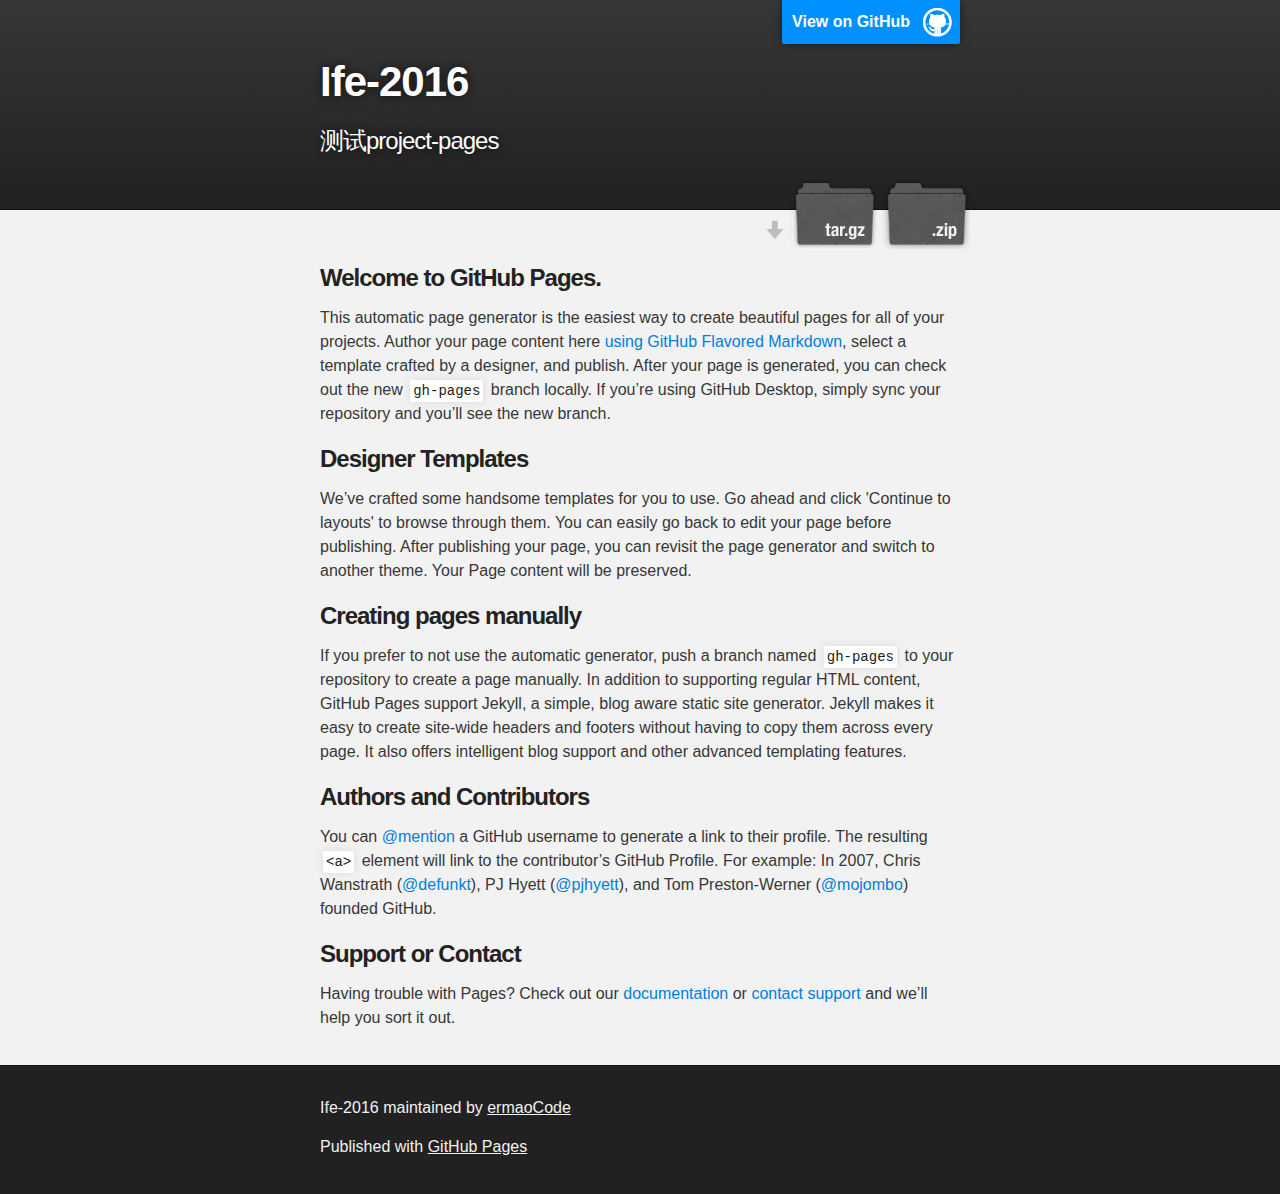
==== index.html @ 27f9e8b3 "Create gh-pages branch via GitHub" ====
<!DOCTYPE html>
<html>

  <head>
    <meta charset='utf-8'>
    <meta http-equiv="X-UA-Compatible" content="chrome=1">
    <meta name="description" content="Ife-2016 : 测试project-pages">

    <link rel="stylesheet" type="text/css" media="screen" href="stylesheets/stylesheet.css">

    <title>Ife-2016</title>
  </head>

  <body>

    <!-- HEADER -->
    <div id="header_wrap" class="outer">
        <header class="inner">
          <a id="forkme_banner" href="https://github.com/ermaoCode/ife-2016">View on GitHub</a>

          <h1 id="project_title">Ife-2016</h1>
          <h2 id="project_tagline">测试project-pages</h2>

            <section id="downloads">
              <a class="zip_download_link" href="https://github.com/ermaoCode/ife-2016/zipball/master">Download this project as a .zip file</a>
              <a class="tar_download_link" href="https://github.com/ermaoCode/ife-2016/tarball/master">Download this project as a tar.gz file</a>
            </section>
        </header>
    </div>

    <!-- MAIN CONTENT -->
    <div id="main_content_wrap" class="outer">
      <section id="main_content" class="inner">
        <h3>
<a id="welcome-to-github-pages" class="anchor" href="#welcome-to-github-pages" aria-hidden="true"><span aria-hidden="true" class="octicon octicon-link"></span></a>Welcome to GitHub Pages.</h3>

<p>This automatic page generator is the easiest way to create beautiful pages for all of your projects. Author your page content here <a href="https://guides.github.com/features/mastering-markdown/">using GitHub Flavored Markdown</a>, select a template crafted by a designer, and publish. After your page is generated, you can check out the new <code>gh-pages</code> branch locally. If you’re using GitHub Desktop, simply sync your repository and you’ll see the new branch.</p>

<h3>
<a id="designer-templates" class="anchor" href="#designer-templates" aria-hidden="true"><span aria-hidden="true" class="octicon octicon-link"></span></a>Designer Templates</h3>

<p>We’ve crafted some handsome templates for you to use. Go ahead and click 'Continue to layouts' to browse through them. You can easily go back to edit your page before publishing. After publishing your page, you can revisit the page generator and switch to another theme. Your Page content will be preserved.</p>

<h3>
<a id="creating-pages-manually" class="anchor" href="#creating-pages-manually" aria-hidden="true"><span aria-hidden="true" class="octicon octicon-link"></span></a>Creating pages manually</h3>

<p>If you prefer to not use the automatic generator, push a branch named <code>gh-pages</code> to your repository to create a page manually. In addition to supporting regular HTML content, GitHub Pages support Jekyll, a simple, blog aware static site generator. Jekyll makes it easy to create site-wide headers and footers without having to copy them across every page. It also offers intelligent blog support and other advanced templating features.</p>

<h3>
<a id="authors-and-contributors" class="anchor" href="#authors-and-contributors" aria-hidden="true"><span aria-hidden="true" class="octicon octicon-link"></span></a>Authors and Contributors</h3>

<p>You can <a href="https://help.github.com/articles/basic-writing-and-formatting-syntax/#mentioning-users-and-teams" class="user-mention">@mention</a> a GitHub username to generate a link to their profile. The resulting <code>&lt;a&gt;</code> element will link to the contributor’s GitHub Profile. For example: In 2007, Chris Wanstrath (<a href="https://github.com/defunkt" class="user-mention">@defunkt</a>), PJ Hyett (<a href="https://github.com/pjhyett" class="user-mention">@pjhyett</a>), and Tom Preston-Werner (<a href="https://github.com/mojombo" class="user-mention">@mojombo</a>) founded GitHub.</p>

<h3>
<a id="support-or-contact" class="anchor" href="#support-or-contact" aria-hidden="true"><span aria-hidden="true" class="octicon octicon-link"></span></a>Support or Contact</h3>

<p>Having trouble with Pages? Check out our <a href="https://help.github.com/pages">documentation</a> or <a href="https://github.com/contact">contact support</a> and we’ll help you sort it out.</p>
      </section>
    </div>

    <!-- FOOTER  -->
    <div id="footer_wrap" class="outer">
      <footer class="inner">
        <p class="copyright">Ife-2016 maintained by <a href="https://github.com/ermaoCode">ermaoCode</a></p>
        <p>Published with <a href="https://pages.github.com">GitHub Pages</a></p>
      </footer>
    </div>

    

  </body>
</html>
---- stylesheets/stylesheet.css ----
/*******************************************************************************
Slate Theme for GitHub Pages
by Jason Costello, @jsncostello
*******************************************************************************/

@import url(github-light.css);

/*******************************************************************************
MeyerWeb Reset
*******************************************************************************/

html, body, div, span, applet, object, iframe,
h1, h2, h3, h4, h5, h6, p, blockquote, pre,
a, abbr, acronym, address, big, cite, code,
del, dfn, em, img, ins, kbd, q, s, samp,
small, strike, strong, sub, sup, tt, var,
b, u, i, center,
dl, dt, dd, ol, ul, li,
fieldset, form, label, legend,
table, caption, tbody, tfoot, thead, tr, th, td,
article, aside, canvas, details, embed,
figure, figcaption, footer, header, hgroup,
menu, nav, output, ruby, section, summary,
time, mark, audio, video {
  margin: 0;
  padding: 0;
  border: 0;
  font: inherit;
  vertical-align: baseline;
}

/* HTML5 display-role reset for older browsers */
article, aside, details, figcaption, figure,
footer, header, hgroup, menu, nav, section {
  display: block;
}

ol, ul {
  list-style: none;
}

table {
  border-collapse: collapse;
  border-spacing: 0;
}

/*******************************************************************************
Theme Styles
*******************************************************************************/

body {
  box-sizing: border-box;
  color:#373737;
  background: #212121;
  font-size: 16px;
  font-family: 'Myriad Pro', Calibri, Helvetica, Arial, sans-serif;
  line-height: 1.5;
  -webkit-font-smoothing: antialiased;
}

h1, h2, h3, h4, h5, h6 {
  margin: 10px 0;
  font-weight: 700;
  color:#222222;
  font-family: 'Lucida Grande', 'Calibri', Helvetica, Arial, sans-serif;
  letter-spacing: -1px;
}

h1 {
  font-size: 36px;
  font-weight: 700;
}

h2 {
  padding-bottom: 10px;
  font-size: 32px;
  background: url('../images/bg_hr.png') repeat-x bottom;
}

h3 {
  font-size: 24px;
}

h4 {
  font-size: 21px;
}

h5 {
  font-size: 18px;
}

h6 {
  font-size: 16px;
}

p {
  margin: 10px 0 15px 0;
}

footer p {
  color: #f2f2f2;
}

a {
  text-decoration: none;
  color: #007edf;
  text-shadow: none;

  transition: color 0.5s ease;
  transition: text-shadow 0.5s ease;
  -webkit-transition: color 0.5s ease;
  -webkit-transition: text-shadow 0.5s ease;
  -moz-transition: color 0.5s ease;
  -moz-transition: text-shadow 0.5s ease;
  -o-transition: color 0.5s ease;
  -o-transition: text-shadow 0.5s ease;
  -ms-transition: color 0.5s ease;
  -ms-transition: text-shadow 0.5s ease;
}

a:hover, a:focus {text-decoration: underline;}

footer a {
  color: #F2F2F2;
  text-decoration: underline;
}

em {
  font-style: italic;
}

strong {
  font-weight: bold;
}

img {
  position: relative;
  margin: 0 auto;
  max-width: 739px;
  padding: 5px;
  margin: 10px 0 10px 0;
  border: 1px solid #ebebeb;

  box-shadow: 0 0 5px #ebebeb;
  -webkit-box-shadow: 0 0 5px #ebebeb;
  -moz-box-shadow: 0 0 5px #ebebeb;
  -o-box-shadow: 0 0 5px #ebebeb;
  -ms-box-shadow: 0 0 5px #ebebeb;
}

p img {
  display: inline;
  margin: 0;
  padding: 0;
  vertical-align: middle;
  text-align: center;
  border: none;
}

pre, code {
  width: 100%;
  color: #222;
  background-color: #fff;

  font-family: Monaco, "Bitstream Vera Sans Mono", "Lucida Console", Terminal, monospace;
  font-size: 14px;

  border-radius: 2px;
  -moz-border-radius: 2px;
  -webkit-border-radius: 2px;
}

pre {
  width: 100%;
  padding: 10px;
  box-shadow: 0 0 10px rgba(0,0,0,.1);
  overflow: auto;
}

code {
  padding: 3px;
  margin: 0 3px;
  box-shadow: 0 0 10px rgba(0,0,0,.1);
}

pre code {
  display: block;
  box-shadow: none;
}

blockquote {
  color: #666;
  margin-bottom: 20px;
  padding: 0 0 0 20px;
  border-left: 3px solid #bbb;
}


ul, ol, dl {
  margin-bottom: 15px
}

ul {
  list-style-position: inside;
  list-style: disc;
  padding-left: 20px;
}

ol {
  list-style-position: inside;
  list-style: decimal;
  padding-left: 20px;
}

dl dt {
  font-weight: bold;
}

dl dd {
  padding-left: 20px;
  font-style: italic;
}

dl p {
  padding-left: 20px;
  font-style: italic;
}

hr {
  height: 1px;
  margin-bottom: 5px;
  border: none;
  background: url('../images/bg_hr.png') repeat-x center;
}

table {
  border: 1px solid #373737;
  margin-bottom: 20px;
  text-align: left;
 }

th {
  font-family: 'Lucida Grande', 'Helvetica Neue', Helvetica, Arial, sans-serif;
  padding: 10px;
  background: #373737;
  color: #fff;
 }

td {
  padding: 10px;
  border: 1px solid #373737;
 }

form {
  background: #f2f2f2;
  padding: 20px;
}

/*******************************************************************************
Full-Width Styles
*******************************************************************************/

.outer {
  width: 100%;
}

.inner {
  position: relative;
  max-width: 640px;
  padding: 20px 10px;
  margin: 0 auto;
}

#forkme_banner {
  display: block;
  position: absolute;
  top:0;
  right: 10px;
  z-index: 10;
  padding: 10px 50px 10px 10px;
  color: #fff;
  background: url('../images/blacktocat.png') #0090ff no-repeat 95% 50%;
  font-weight: 700;
  box-shadow: 0 0 10px rgba(0,0,0,.5);
  border-bottom-left-radius: 2px;
  border-bottom-right-radius: 2px;
}

#header_wrap {
  background: #212121;
  background: -moz-linear-gradient(top, #373737, #212121);
  background: -webkit-linear-gradient(top, #373737, #212121);
  background: -ms-linear-gradient(top, #373737, #212121);
  background: -o-linear-gradient(top, #373737, #212121);
  background: linear-gradient(top, #373737, #212121);
}

#header_wrap .inner {
  padding: 50px 10px 30px 10px;
}

#project_title {
  margin: 0;
  color: #fff;
  font-size: 42px;
  font-weight: 700;
  text-shadow: #111 0px 0px 10px;
}

#project_tagline {
  color: #fff;
  font-size: 24px;
  font-weight: 300;
  background: none;
  text-shadow: #111 0px 0px 10px;
}

#downloads {
  position: absolute;
  width: 210px;
  z-index: 10;
  bottom: -40px;
  right: 0;
  height: 70px;
  background: url('../images/icon_download.png') no-repeat 0% 90%;
}

.zip_download_link {
  display: block;
  float: right;
  width: 90px;
  height:70px;
  text-indent: -5000px;
  overflow: hidden;
  background: url(../images/sprite_download.png) no-repeat bottom left;
}

.tar_download_link {
  display: block;
  float: right;
  width: 90px;
  height:70px;
  text-indent: -5000px;
  overflow: hidden;
  background: url(../images/sprite_download.png) no-repeat bottom right;
  margin-left: 10px;
}

.zip_download_link:hover {
  background: url(../images/sprite_download.png) no-repeat top left;
}

.tar_download_link:hover {
  background: url(../images/sprite_download.png) no-repeat top right;
}

#main_content_wrap {
  background: #f2f2f2;
  border-top: 1px solid #111;
  border-bottom: 1px solid #111;
}

#main_content {
  padding-top: 40px;
}

#footer_wrap {
  background: #212121;
}



/*******************************************************************************
Small Device Styles
*******************************************************************************/

@media screen and (max-width: 480px) {
  body {
    font-size:14px;
  }

  #downloads {
    display: none;
  }

  .inner {
    min-width: 320px;
    max-width: 480px;
  }

  #project_title {
  font-size: 32px;
  }

  h1 {
    font-size: 28px;
  }

  h2 {
    font-size: 24px;
  }

  h3 {
    font-size: 21px;
  }

  h4 {
    font-size: 18px;
  }

  h5 {
    font-size: 14px;
  }

  h6 {
    font-size: 12px;
  }

  code, pre {
    min-width: 320px;
    max-width: 480px;
    font-size: 11px;
  }

}
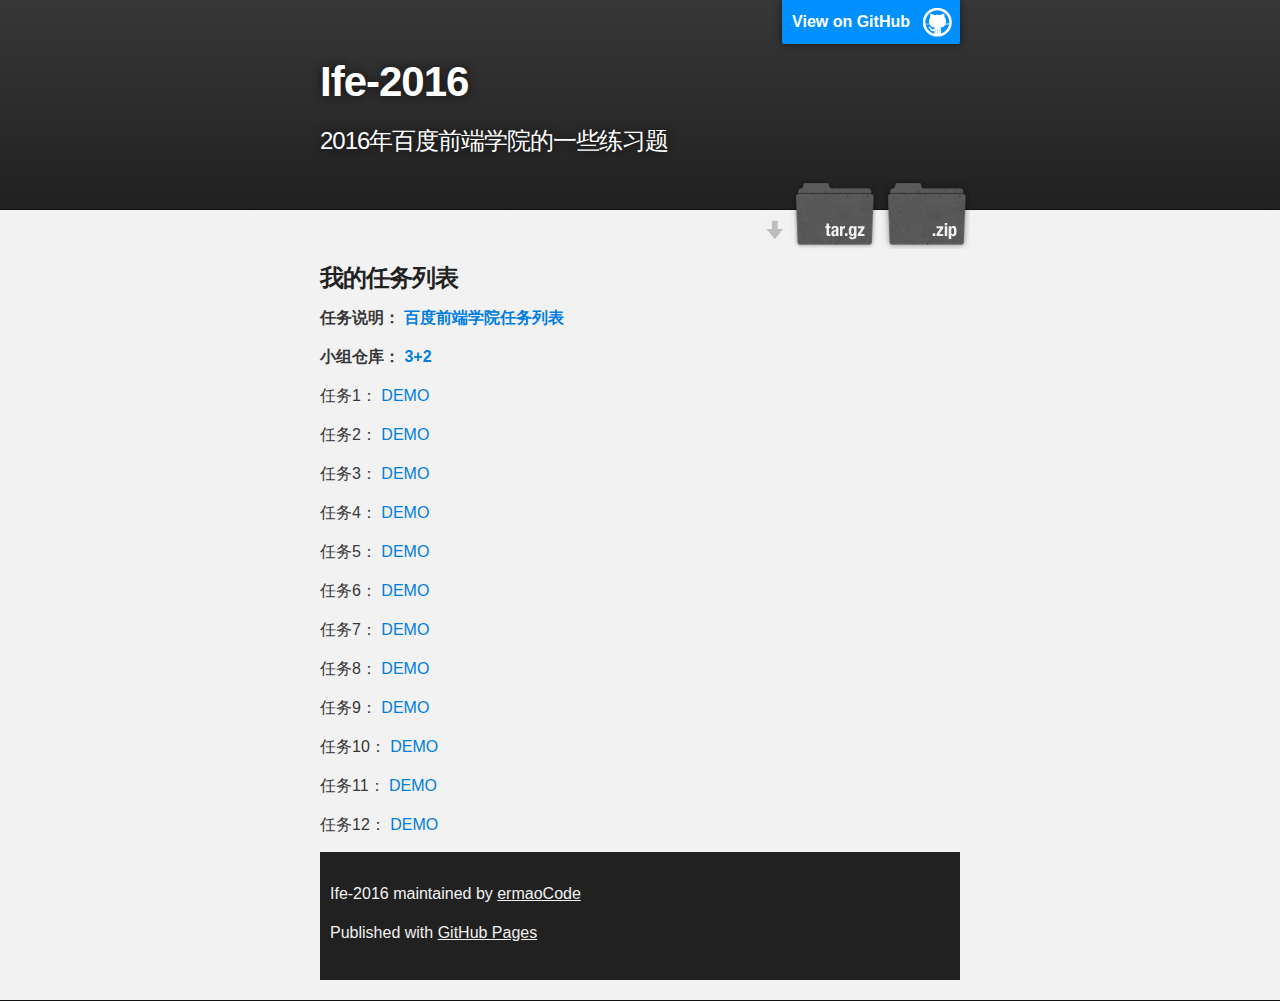
==== commit e96d33ed: "修改项目主页" ====
--- a/index.html
+++ b/index.html
@@ -19,7 +19,7 @@
           <a id="forkme_banner" href="https://github.com/ermaoCode/ife-2016">View on GitHub</a>
 
           <h1 id="project_title">Ife-2016</h1>
-          <h2 id="project_tagline">测试project-pages</h2>
+          <h2 id="project_tagline">2016年百度前端学院的一些练习题</h2>
 
             <section id="downloads">
               <a class="zip_download_link" href="https://github.com/ermaoCode/ife-2016/zipball/master">Download this project as a .zip file</a>
@@ -32,31 +32,24 @@
     <div id="main_content_wrap" class="outer">
       <section id="main_content" class="inner">
         <h3>
-<a id="welcome-to-github-pages" class="anchor" href="#welcome-to-github-pages" aria-hidden="true"><span aria-hidden="true" class="octicon octicon-link"></span></a>Welcome to GitHub Pages.</h3>
+<a id="welcome-to-github-pages" class="anchor" href="#welcome-to-github-pages" aria-hidden="true"><span aria-hidden="true" class="octicon octicon-link"></span></a>我的任务列表</h3>
+  <p><strong>任务说明： <a href="http://ife.baidu.com/task/all">百度前端学院任务列表</a></strong></p>
+  <p><strong>小组仓库： <a href="https://github.com/ifehust/ife_2016_spring_3-2">3+2</a></strong></p>
+  <p>任务1： <a href="http://maojianling.xyz/ife-2016/task01/">DEMO</a></p>
+  <p>任务2： <a href="http://maojianling.xyz/ife-2016/task02/">DEMO</a></p>
+  <p>任务3： <a href="http://maojianling.xyz/ife-2016/task03/">DEMO</a></p>
+  <p>任务4： <a href="http://maojianling.xyz/ife-2016/task04/">DEMO</a></p>
+  <p>任务5： <a href="http://maojianling.xyz/ife-2016/task05/">DEMO</a></p>
+  <p>任务6： <a href="http://maojianling.xyz/ife-2016/task06/">DEMO</a></p>
+  <p>任务7： <a href="http://maojianling.xyz/ife-2016/task07/">DEMO</a></p>
+  <p>任务8： <a href="http://maojianling.xyz/ife-2016/task08/">DEMO</a></p>
+  <p>任务9： <a href="http://maojianling.xyz/ife-2016/task09/">DEMO</a></p>
+  <p>任务10： <a href="http://maojianling.xyz/ife-2016/task10/">DEMO</a></p>
+  <p>任务11： <a href="http://maojianling.xyz/ife-2016/task11/">DEMO</a></p>
+  <p>任务12： <a href="http://maojianling.xyz/ife-2016/task12/">DEMO</a></p>
 
-<p>This automatic page generator is the easiest way to create beautiful pages for all of your projects. Author your page content here <a href="https://guides.github.com/features/mastering-markdown/">using GitHub Flavored Markdown</a>, select a template crafted by a designer, and publish. After your page is generated, you can check out the new <code>gh-pages</code> branch locally. If you’re using GitHub Desktop, simply sync your repository and you’ll see the new branch.</p>
 
-<h3>
-<a id="designer-templates" class="anchor" href="#designer-templates" aria-hidden="true"><span aria-hidden="true" class="octicon octicon-link"></span></a>Designer Templates</h3>
-
-<p>We’ve crafted some handsome templates for you to use. Go ahead and click 'Continue to layouts' to browse through them. You can easily go back to edit your page before publishing. After publishing your page, you can revisit the page generator and switch to another theme. Your Page content will be preserved.</p>
-
-<h3>
-<a id="creating-pages-manually" class="anchor" href="#creating-pages-manually" aria-hidden="true"><span aria-hidden="true" class="octicon octicon-link"></span></a>Creating pages manually</h3>
-
-<p>If you prefer to not use the automatic generator, push a branch named <code>gh-pages</code> to your repository to create a page manually. In addition to supporting regular HTML content, GitHub Pages support Jekyll, a simple, blog aware static site generator. Jekyll makes it easy to create site-wide headers and footers without having to copy them across every page. It also offers intelligent blog support and other advanced templating features.</p>
-
-<h3>
-<a id="authors-and-contributors" class="anchor" href="#authors-and-contributors" aria-hidden="true"><span aria-hidden="true" class="octicon octicon-link"></span></a>Authors and Contributors</h3>
-
-<p>You can <a href="https://help.github.com/articles/basic-writing-and-formatting-syntax/#mentioning-users-and-teams" class="user-mention">@mention</a> a GitHub username to generate a link to their profile. The resulting <code>&lt;a&gt;</code> element will link to the contributor’s GitHub Profile. For example: In 2007, Chris Wanstrath (<a href="https://github.com/defunkt" class="user-mention">@defunkt</a>), PJ Hyett (<a href="https://github.com/pjhyett" class="user-mention">@pjhyett</a>), and Tom Preston-Werner (<a href="https://github.com/mojombo" class="user-mention">@mojombo</a>) founded GitHub.</p>
-
-<h3>
-<a id="support-or-contact" class="anchor" href="#support-or-contact" aria-hidden="true"><span aria-hidden="true" class="octicon octicon-link"></span></a>Support or Contact</h3>
-
-<p>Having trouble with Pages? Check out our <a href="https://help.github.com/pages">documentation</a> or <a href="https://github.com/contact">contact support</a> and we’ll help you sort it out.</p>
-      </section>
-    </div>
+      
 
     <!-- FOOTER  -->
     <div id="footer_wrap" class="outer">
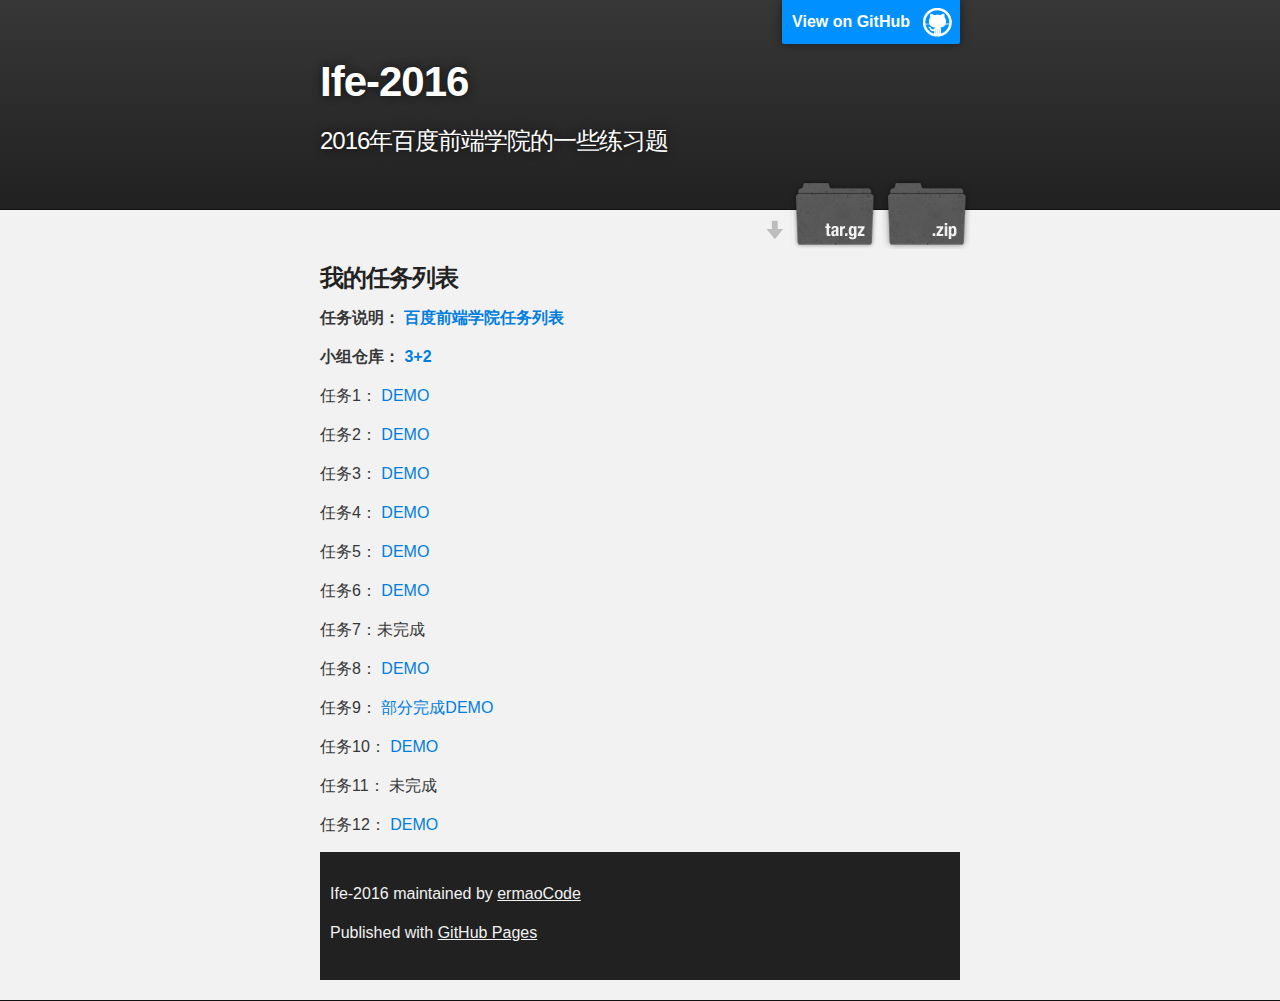
==== commit 38c1c7ea: "提交至任务17" ====
--- a/index.html
+++ b/index.html
@@ -35,18 +35,18 @@
 <a id="welcome-to-github-pages" class="anchor" href="#welcome-to-github-pages" aria-hidden="true"><span aria-hidden="true" class="octicon octicon-link"></span></a>我的任务列表</h3>
   <p><strong>任务说明： <a href="http://ife.baidu.com/task/all">百度前端学院任务列表</a></strong></p>
   <p><strong>小组仓库： <a href="https://github.com/ifehust/ife_2016_spring_3-2">3+2</a></strong></p>
-  <p>任务1： <a href="http://maojianling.xyz/ife-2016/task01/">DEMO</a></p>
-  <p>任务2： <a href="http://maojianling.xyz/ife-2016/task02/">DEMO</a></p>
-  <p>任务3： <a href="http://maojianling.xyz/ife-2016/task03/">DEMO</a></p>
-  <p>任务4： <a href="http://maojianling.xyz/ife-2016/task04/">DEMO</a></p>
-  <p>任务5： <a href="http://maojianling.xyz/ife-2016/task05/">DEMO</a></p>
-  <p>任务6： <a href="http://maojianling.xyz/ife-2016/task06/">DEMO</a></p>
-  <p>任务7： <a href="http://maojianling.xyz/ife-2016/task07/">DEMO</a></p>
-  <p>任务8： <a href="http://maojianling.xyz/ife-2016/task08/">DEMO</a></p>
-  <p>任务9： <a href="http://maojianling.xyz/ife-2016/task09/">DEMO</a></p>
-  <p>任务10： <a href="http://maojianling.xyz/ife-2016/task10/">DEMO</a></p>
-  <p>任务11： <a href="http://maojianling.xyz/ife-2016/task11/">DEMO</a></p>
-  <p>任务12： <a href="http://maojianling.xyz/ife-2016/task12/">DEMO</a></p>
+  <p>任务1： <a href="http://maojianling.xyz/ife-2016/stage1/task01/">DEMO</a></p>
+  <p>任务2： <a href="http://maojianling.xyz/ife-2016/stage1/task02/">DEMO</a></p>
+  <p>任务3： <a href="http://maojianling.xyz/ife-2016/stage1/task03/">DEMO</a></p>
+  <p>任务4： <a href="http://maojianling.xyz/ife-2016/stage1/task04/">DEMO</a></p>
+  <p>任务5： <a href="http://maojianling.xyz/ife-2016/stage1/task05/">DEMO</a></p>
+  <p>任务6： <a href="http://maojianling.xyz/ife-2016/stage1/task06/">DEMO</a></p>
+  <p>任务7：未完成</p>
+  <p>任务8： <a href="http://maojianling.xyz/ife-2016/stage1/task08/">DEMO</a></p>
+  <p>任务9： <a href="http://maojianling.xyz/ife-2016/stage1/task09/">部分完成DEMO</a></p>
+  <p>任务10： <a href="http://maojianling.xyz/ife-2016/stage1/task10/">DEMO</a></p>
+  <p>任务11： 未完成</p>
+  <p>任务12： <a href="http://maojianling.xyz/ife-2016/stage1/task12/">DEMO</a></p>
 
 
       
